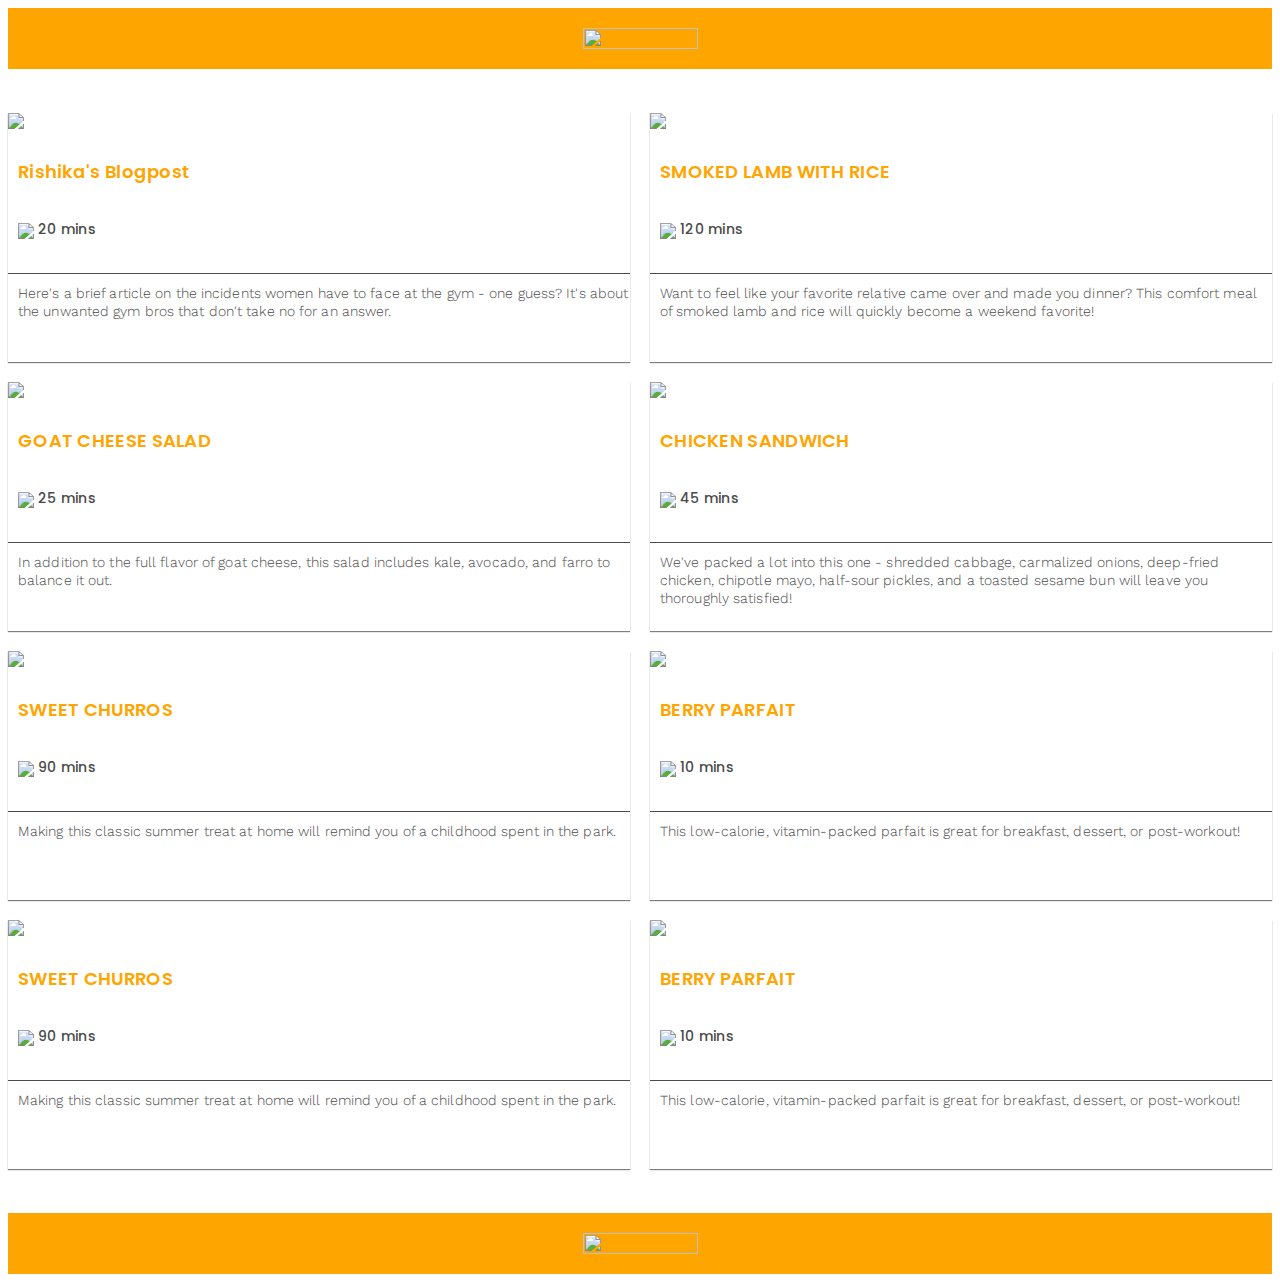
==== index.html @ 2e3297bc "Added blogpost description" ====
<!DOCTYPE html>
<html>

  <head>
    <meta charset="utf-8">
    <title>Savory</title>
    <link rel="stylesheet" type="text/css" href="reset.css" />
    <link rel="stylesheet" type="text/css" href="css/style.css" />
    <link href="https://fonts.googleapis.com/css?family=Poppins:400,600" rel="stylesheet">
    <link href="https://fonts.googleapis.com/css?family=Work+Sans" rel="stylesheet">
  </head>

  <body>

    <div class="container">

      <header>
        <img src="https://content.codecademy.com/courses/learn-css-grid/lesson-ii/savory.svg" class="logo">
      </header>

      <main>
        <div class="recipe a">
          <img src="https://content.codecademy.com/courses/learn-css-grid/lesson-ii/image-1.png" />
          <h2>Rishika's Blogpost</h2>
          <img src="https://content.codecademy.com/courses/learn-css-grid/lesson-ii/time.svg" class="time" />
          <p class="mins">20 mins</p>
          <p class="description">
            Here's a brief article on the incidents women have to face at the gym - one guess? It's about the unwanted gym bros that don't take no for an answer.</p>
        </div>
        <div class="recipe b">
          <img src="https://content.codecademy.com/courses/learn-css-grid/lesson-ii/image-2.png" />
          <h2>SMOKED LAMB WITH RICE</h2>
          <img src="https://content.codecademy.com/courses/learn-css-grid/lesson-ii/time.svg" class="time" />
          <p class="mins">120 mins</p>
          <p class="description">
            Want to feel like your favorite relative came over and made you dinner? This comfort meal of smoked lamb and rice will quickly become a weekend favorite!
          </p>
        </div>
        <div class="recipe c">
          <img src="https://content.codecademy.com/courses/learn-css-grid/lesson-ii/image-5.png" />
          <h2>GOAT CHEESE SALAD</h2>
          <img src="https://content.codecademy.com/courses/learn-css-grid/lesson-ii/time.svg" class="time" />
          <p class="mins">25 mins</p>
          <p class="description">
            In addition to the full flavor of goat cheese, this salad includes kale, avocado, and farro to balance it out.</p>
        </div>
        <div class="recipe d">
          <img src="https://content.codecademy.com/courses/learn-css-grid/lesson-ii/image-4.png" />
          <h2>CHICKEN SANDWICH</h2>
          <img src="https://content.codecademy.com/courses/learn-css-grid/lesson-ii/time.svg" class="time" />
          <p class="mins">45 mins</p>
          <p class="description">
            We've packed a lot into this one - shredded cabbage, carmalized onions, deep-fried chicken, chipotle mayo, half-sour pickles, and a toasted sesame bun will leave you thoroughly satisfied!</p>
        </div>
        <div class="recipe e">
          <img src="https://content.codecademy.com/courses/learn-css-grid/lesson-ii/image-3.png" />
          <h2>SWEET CHURROS</h2>
          <img src="https://content.codecademy.com/courses/learn-css-grid/lesson-ii/time.svg" class="time" />
          <p class="mins">90 mins</p>
          <p class="description">
            Making this classic summer treat at home will remind you of a childhood spent in the park.</p>
        </div>
        <div class="recipe f">
          <img src="https://content.codecademy.com/courses/learn-css-grid/lesson-ii/image-6.png" />
          <h2>BERRY PARFAIT</h2>
          <img src="https://content.codecademy.com/courses/learn-css-grid/lesson-ii/time.svg" class="time" />
          <p class="mins">10 mins</p>
          <p class="description">
            This low-calorie, vitamin-packed parfait is great for breakfast, dessert, or post-workout!</p>
        </div>
        <div class="recipe e">
          <img src="https://content.codecademy.com/courses/learn-css-grid/lesson-ii/image-3.png" />
          <h2>SWEET CHURROS</h2>
          <img src="https://content.codecademy.com/courses/learn-css-grid/lesson-ii/time.svg" class="time" />
          <p class="mins">90 mins</p>
          <p class="description">
            Making this classic summer treat at home will remind you of a childhood spent in the park.</p>
        </div>
        <div class="recipe f">
          <img src="https://content.codecademy.com/courses/learn-css-grid/lesson-ii/image-6.png" />
          <h2>BERRY PARFAIT</h2>
          <img src="https://content.codecademy.com/courses/learn-css-grid/lesson-ii/time.svg" class="time" />
          <p class="mins">10 mins</p>
          <p class="description">
            This low-calorie, vitamin-packed parfait is great for breakfast, dessert, or post-workout!</p>
        </div>
      </main>

      <footer>
        <img src="https://content.codecademy.com/courses/learn-css-grid/lesson-ii/savory.svg" class="logo">
      </footer>

    </div>
  </body>

</html>
---- css/style.css ----
header, footer {
  background-color: #ffa500;
  text-align: center;
  min-width: 500px;
}

main {
  display: grid;
  grid-template-columns: 1fr 1fr;
  grid-template-rows: repeat(3, 1fr);
  grid-gap: 20px;
  margin-top: 44px;
  grid-auto-rows: 1fr;
  justify-items: center;
  justify-content: center;
  align-items: stretch;
  align-content: center;
}

h2 {
  font-family: Poppins;
  font-size: 18px;
  font-weight: 600;
  letter-spacing: 0.3px;
  text-align: left;
  color: #ffa500;
  padding: 10px 0px 10px 10px;
}

img {
  width: 100%;
  height: auto;
}

.recipe {
  box-shadow: 0 1px 1px 0 rgba(0, 0, 0, 0.5);
  width: 100%;
}

.a {

}

.c {

}

.time {
  padding-left: 10px;
  padding-top: 10px;
  width: 20px;
  height: auto;
}

.mins {
  display: inline-block;
  font-family: Poppins;
  font-size: 14px;
  font-weight: 500;
  letter-spacing: 0.3px;
  text-align: left;
  color: #4a4a4a;
  position: relative;
  bottom: 5px;
}

.description {
  font-family: Work Sans;
  font-size: 14px;
  font-weight: 300;
  line-height: 1.29;
  letter-spacing: 0.1px;
  text-align: left;
  color: #4a4a4a;
  padding: 10px 0px 10px 10px;
  border-top: 1px solid #4a4a4a;
}

.logo {
  width: 115px;
  height: 21.1px;
  object-fit: contain;
  padding: 20px;
}

.container {
  min-width: 500px;
  margin: auto;
}

footer {
  margin-top: 44px;
}
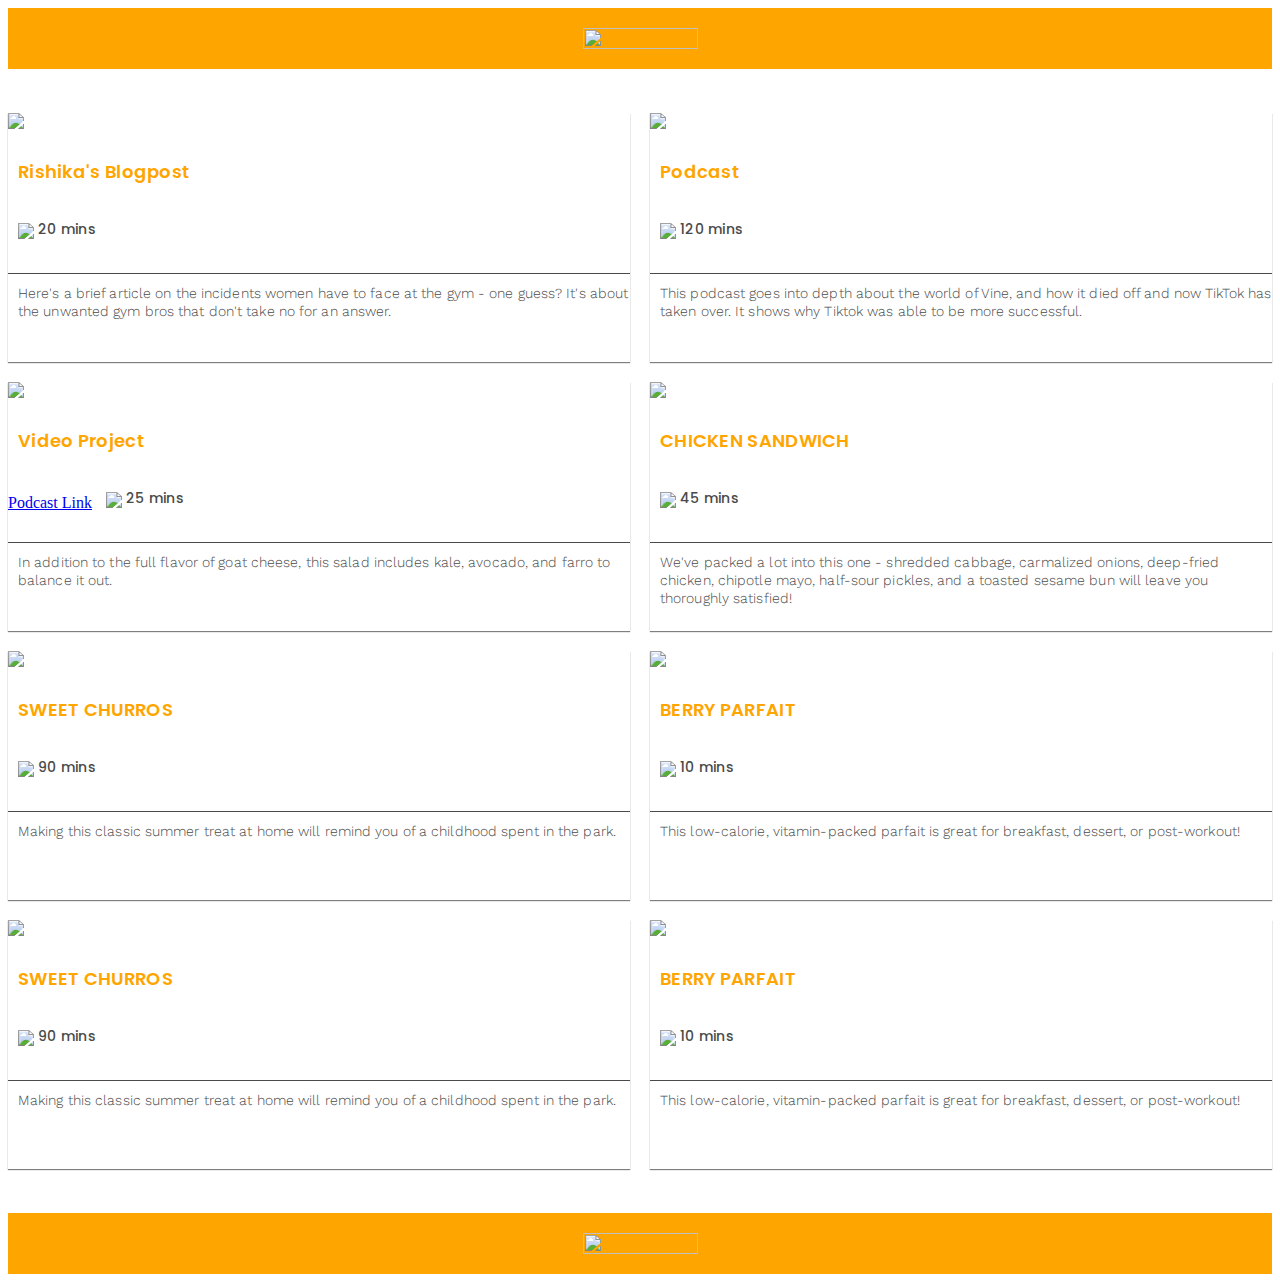
==== commit 8fd91264: "assignment titles" ====
--- a/index.html
+++ b/index.html
@@ -3,7 +3,7 @@
 
   <head>
     <meta charset="utf-8">
-    <title>Savory</title>
+    <title>Rishika Surineni</title>
     <link rel="stylesheet" type="text/css" href="reset.css" />
     <link rel="stylesheet" type="text/css" href="css/style.css" />
     <link href="https://fonts.googleapis.com/css?family=Poppins:400,600" rel="stylesheet">
@@ -29,16 +29,17 @@
         </div>
         <div class="recipe b">
           <img src="https://content.codecademy.com/courses/learn-css-grid/lesson-ii/image-2.png" />
-          <h2>SMOKED LAMB WITH RICE</h2>
+          <h2>Podcast</h2>
           <img src="https://content.codecademy.com/courses/learn-css-grid/lesson-ii/time.svg" class="time" />
           <p class="mins">120 mins</p>
           <p class="description">
-            Want to feel like your favorite relative came over and made you dinner? This comfort meal of smoked lamb and rice will quickly become a weekend favorite!
+            This podcast goes into depth about the world of Vine, and how it died off and now TikTok has taken over. It shows why Tiktok was able to be more successful.
           </p>
         </div>
         <div class="recipe c">
           <img src="https://content.codecademy.com/courses/learn-css-grid/lesson-ii/image-5.png" />
-          <h2>GOAT CHEESE SALAD</h2>
+          <h2>Video Project</h2>
+          <a href="https://www.website.com">Podcast Link</a>
           <img src="https://content.codecademy.com/courses/learn-css-grid/lesson-ii/time.svg" class="time" />
           <p class="mins">25 mins</p>
           <p class="description">
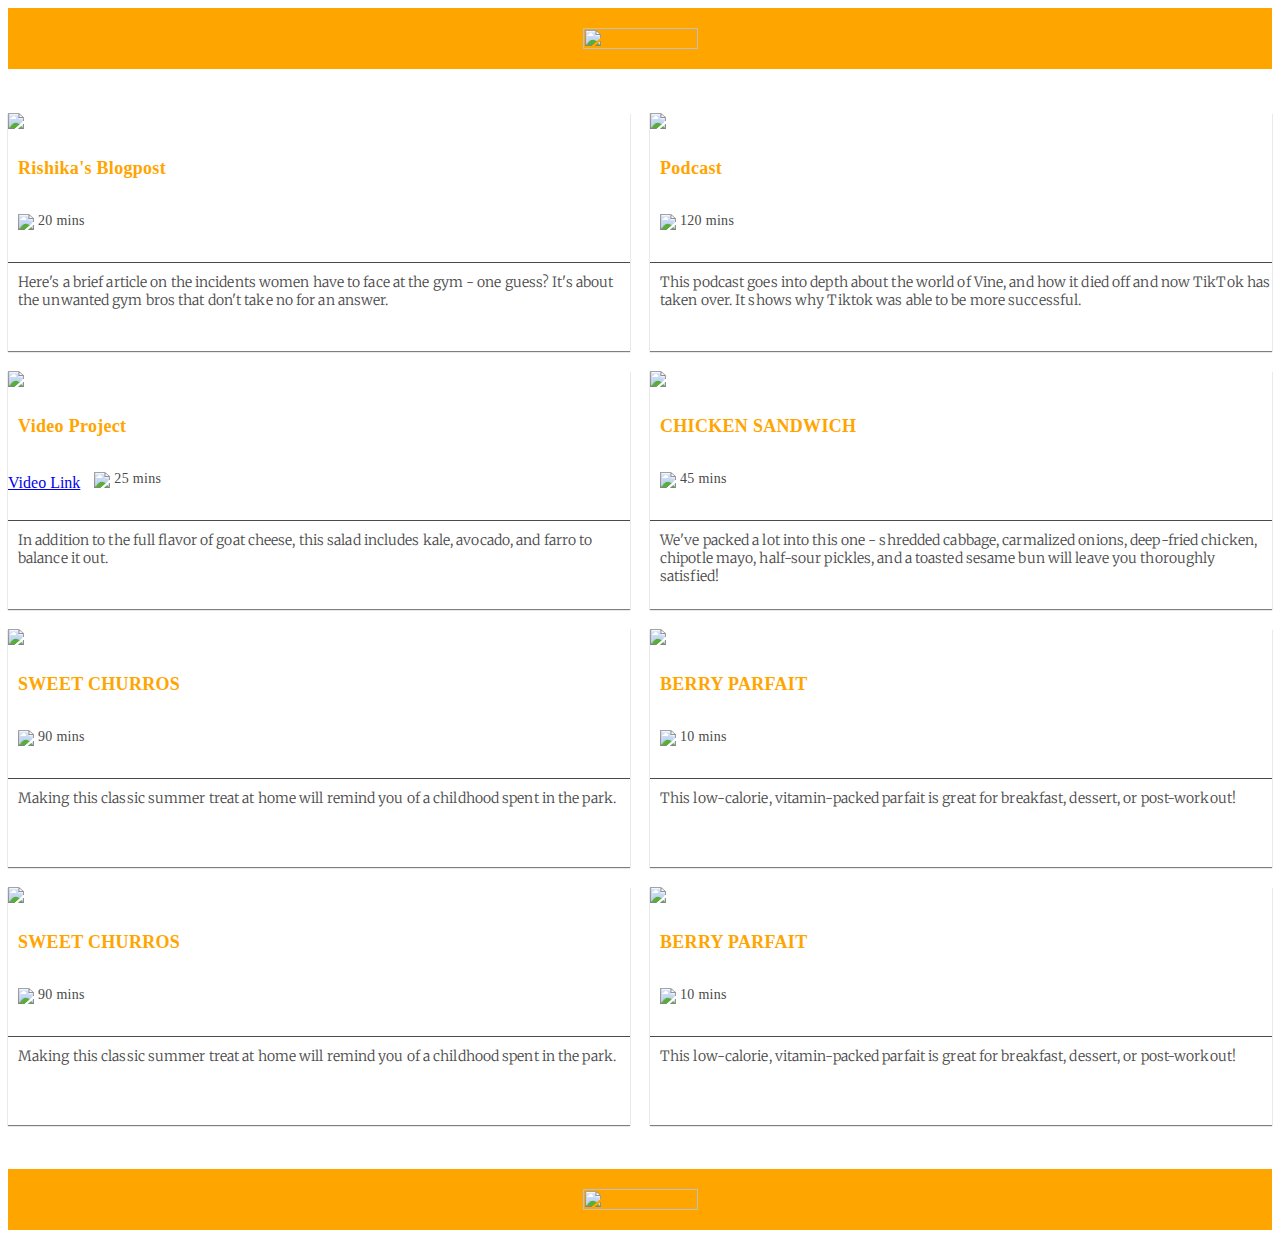
==== commit a2ac2fbe: "added pictures" ====
--- a/index.html
+++ b/index.html
@@ -6,8 +6,9 @@
     <title>Rishika Surineni</title>
     <link rel="stylesheet" type="text/css" href="reset.css" />
     <link rel="stylesheet" type="text/css" href="css/style.css" />
-    <link href="https://fonts.googleapis.com/css?family=Poppins:400,600" rel="stylesheet">
-    <link href="https://fonts.googleapis.com/css?family=Work+Sans" rel="stylesheet">
+    <link rel="preconnect" href="https://fonts.gstatic.com">
+    <link href="https://fonts.googleapis.com/css2?family=Merriweather&display=swap" rel="stylesheet">
+    <link href="https://fonts.googleapis.com/css2?family=Lora&family=Merriweather&display=swap" rel="stylesheet">
   </head>
 
   <body>
@@ -20,7 +21,7 @@
 
       <main>
         <div class="recipe a">
-          <img src="https://content.codecademy.com/courses/learn-css-grid/lesson-ii/image-1.png" />
+          <img src="images/IMG_2753.PNG" />
           <h2>Rishika's Blogpost</h2>
           <img src="https://content.codecademy.com/courses/learn-css-grid/lesson-ii/time.svg" class="time" />
           <p class="mins">20 mins</p>
@@ -28,7 +29,7 @@
             Here's a brief article on the incidents women have to face at the gym - one guess? It's about the unwanted gym bros that don't take no for an answer.</p>
         </div>
         <div class="recipe b">
-          <img src="https://content.codecademy.com/courses/learn-css-grid/lesson-ii/image-2.png" />
+          <img src="images/IMG_2754.jpg" />
           <h2>Podcast</h2>
           <img src="https://content.codecademy.com/courses/learn-css-grid/lesson-ii/time.svg" class="time" />
           <p class="mins">120 mins</p>
@@ -37,9 +38,9 @@
           </p>
         </div>
         <div class="recipe c">
-          <img src="https://content.codecademy.com/courses/learn-css-grid/lesson-ii/image-5.png" />
+          <img src="images/IMG_2738.jpg" />
           <h2>Video Project</h2>
-          <a href="https://www.website.com">Podcast Link</a>
+          <a href="https://www.website.com">Video Link</a>
           <img src="https://content.codecademy.com/courses/learn-css-grid/lesson-ii/time.svg" class="time" />
           <p class="mins">25 mins</p>
           <p class="description">
--- a/css/style.css
+++ b/css/style.css
@@ -65,7 +65,7 @@
 }
 
 .description {
-  font-family: Work Sans;
+  font-family: 'Merriweather', serif;
   font-size: 14px;
   font-weight: 300;
   line-height: 1.29;
@@ -91,5 +91,3 @@
 footer {
   margin-top: 44px;
 }
-
-
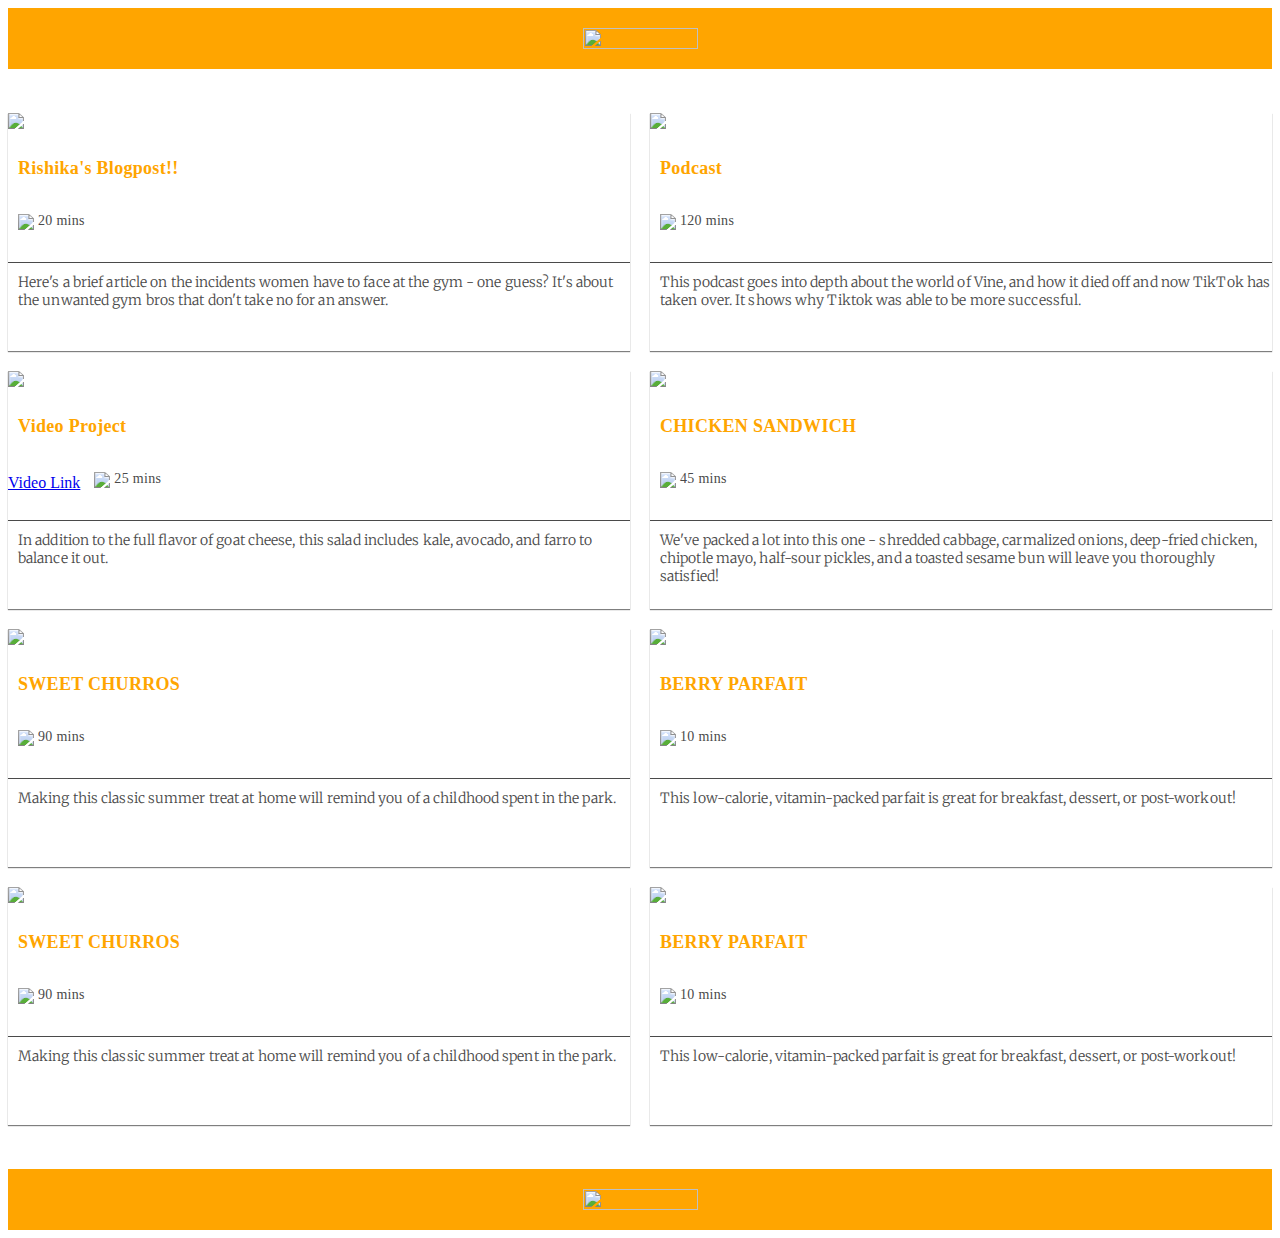
==== commit 81d319ca: "new commit public repo" ====
--- a/index.html
+++ b/index.html
@@ -22,7 +22,7 @@
       <main>
         <div class="recipe a">
           <img src="images/IMG_2753.PNG" />
-          <h2>Rishika's Blogpost</h2>
+          <h2>Rishika's Blogpost!!</h2>
           <img src="https://content.codecademy.com/courses/learn-css-grid/lesson-ii/time.svg" class="time" />
           <p class="mins">20 mins</p>
           <p class="description">
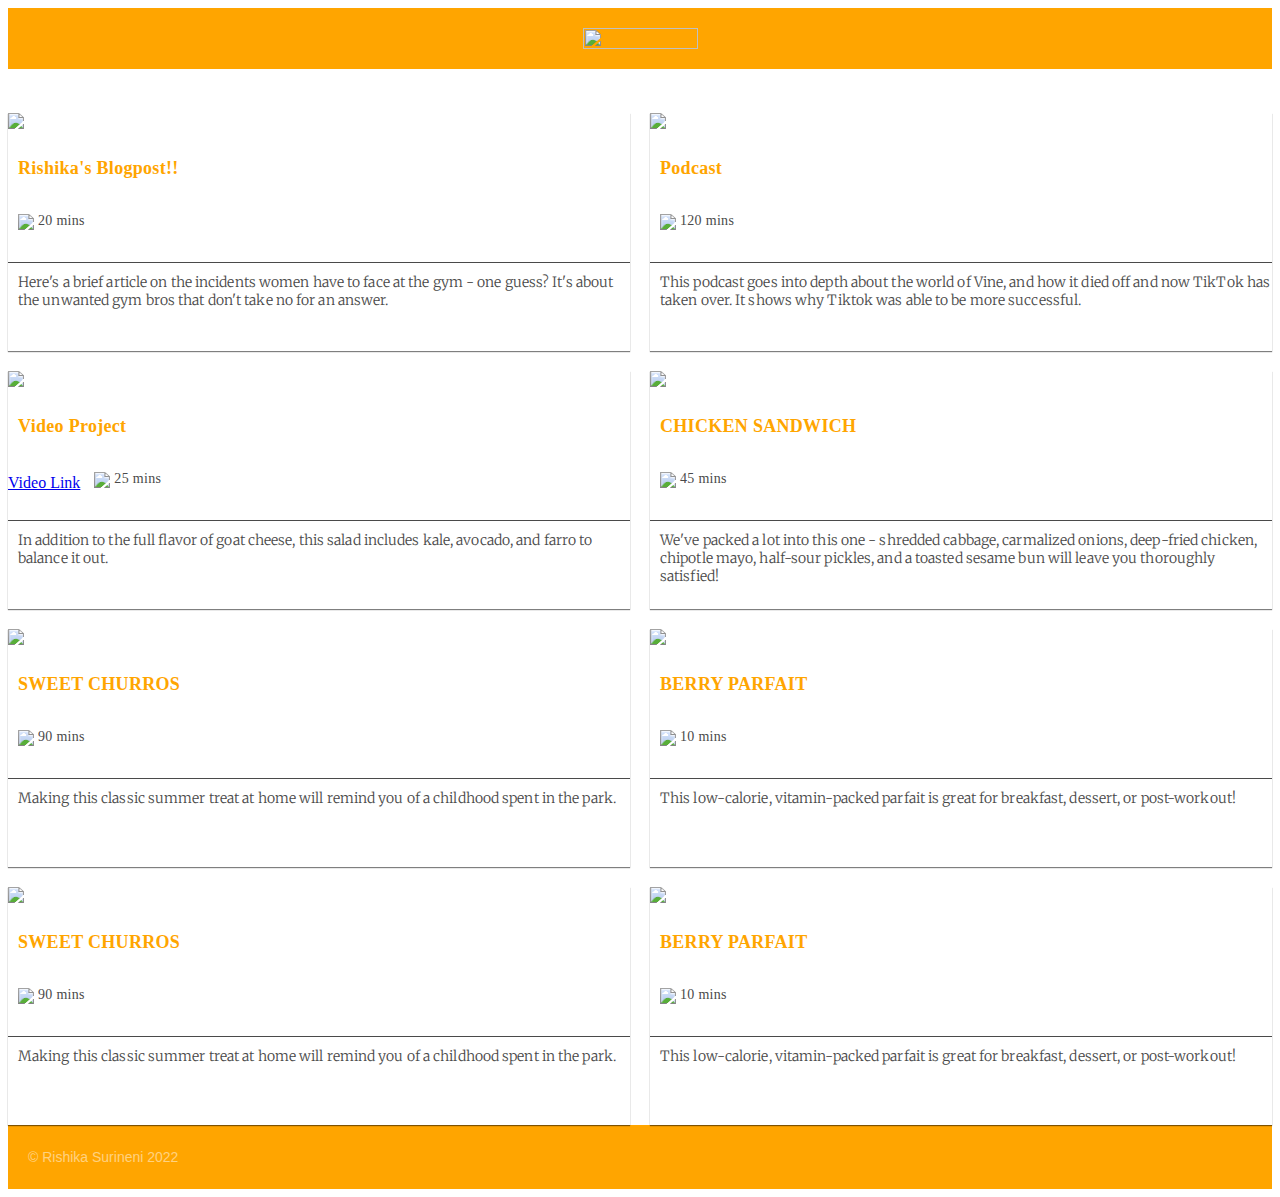
==== commit 47e42602: "footer added" ====
--- a/index.html
+++ b/index.html
@@ -89,7 +89,10 @@
       </main>
 
       <footer>
-        <img src="https://content.codecademy.com/courses/learn-css-grid/lesson-ii/savory.svg" class="logo">
+        <div>
+          <p class="copyright">© Rishika Surineni 2022</p>
+        </div>
+
       </footer>
 
     </div>
--- a/css/style.css
+++ b/css/style.css
@@ -88,6 +88,12 @@
   margin: auto;
 }
 
-footer {
-  margin-top: 44px;
+footer div {
+  height: 100%;
+  font-family: 'Raleway', sans-serif;
+  font-size: 14px;
+  display: flex;
+  align-content: center;
+  padding: 10px 20px;
+  color: rgba(255, 255, 255, 0.5);
 }
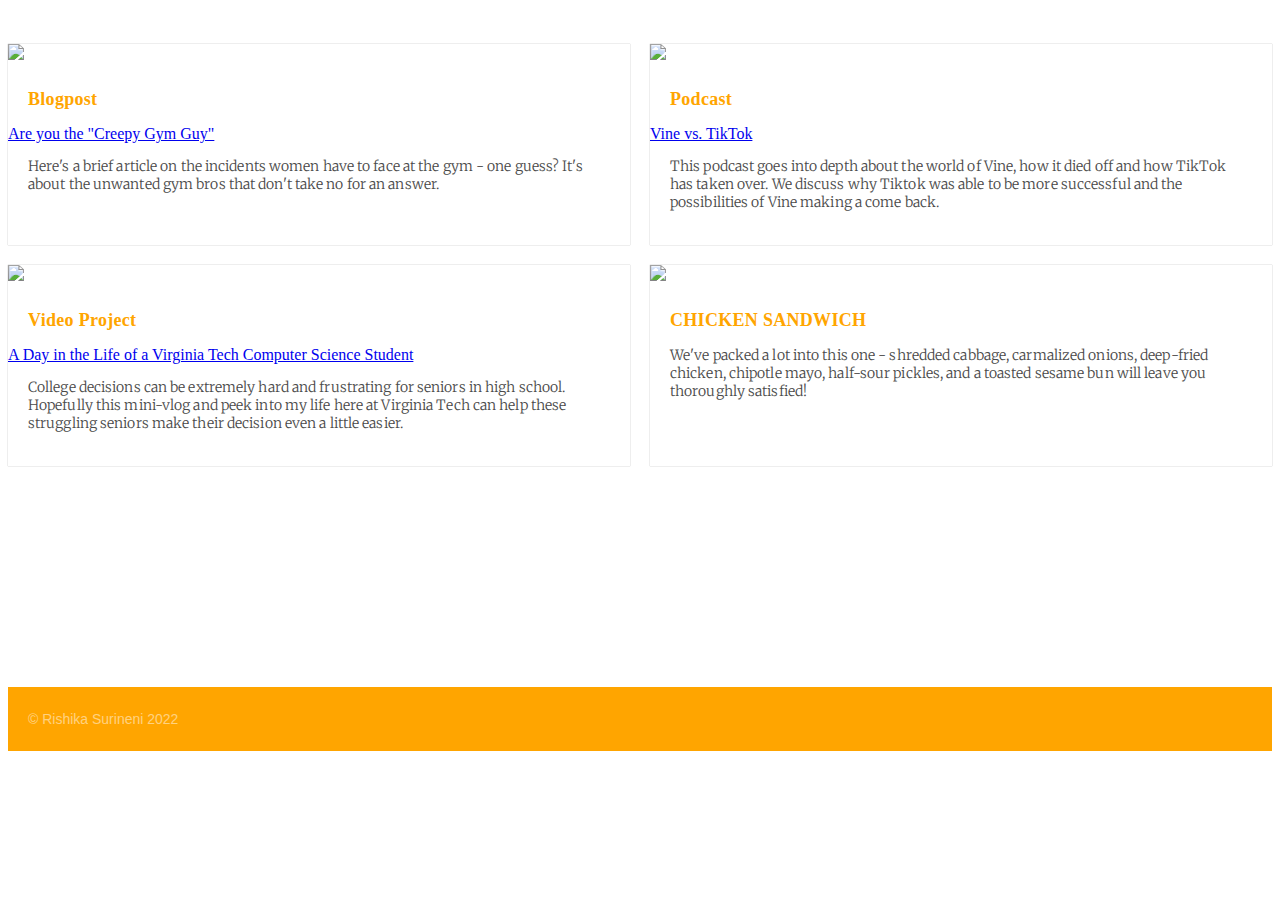
==== commit c2d148cc: "added all pictures and links and deleted extras" ====
--- a/index.html
+++ b/index.html
@@ -4,7 +4,6 @@
   <head>
     <meta charset="utf-8">
     <title>Rishika Surineni</title>
-    <link rel="stylesheet" type="text/css" href="reset.css" />
     <link rel="stylesheet" type="text/css" href="css/style.css" />
     <link rel="preconnect" href="https://fonts.gstatic.com">
     <link href="https://fonts.googleapis.com/css2?family=Merriweather&display=swap" rel="stylesheet">
@@ -14,77 +13,34 @@
   <body>
 
     <div class="container">
-
-      <header>
-        <img src="https://content.codecademy.com/courses/learn-css-grid/lesson-ii/savory.svg" class="logo">
-      </header>
-
       <main>
-        <div class="recipe a">
+        <div class="project">
           <img src="images/IMG_2753.PNG" />
-          <h2>Rishika's Blogpost!!</h2>
-          <img src="https://content.codecademy.com/courses/learn-css-grid/lesson-ii/time.svg" class="time" />
-          <p class="mins">20 mins</p>
+          <h2>Blogpost</h2>
+          <a href="https://medium.com/@rishikas_65250/are-you-the-creepy-gym-guy-e924e4cf8f99">Are you the "Creepy Gym Guy"</a>
           <p class="description">
             Here's a brief article on the incidents women have to face at the gym - one guess? It's about the unwanted gym bros that don't take no for an answer.</p>
         </div>
-        <div class="recipe b">
+        <div class="project">
           <img src="images/IMG_2754.jpg" />
           <h2>Podcast</h2>
-          <img src="https://content.codecademy.com/courses/learn-css-grid/lesson-ii/time.svg" class="time" />
-          <p class="mins">120 mins</p>
+          <a href="https://soundcloud.com/wowsopurple/vine-vs-tiktok/s-NjONuxwkj6j?si=7421aefc36a54c4cb578d4e2d6bb67a5&utm_source=clipboard&utm_medium=text&utm_campaign=social_sharing">Vine vs. TikTok</a>
           <p class="description">
-            This podcast goes into depth about the world of Vine, and how it died off and now TikTok has taken over. It shows why Tiktok was able to be more successful.
+            This podcast goes into depth about the world of Vine, how it died off and how TikTok has taken over. We discuss why Tiktok was able to be more successful and the possibilities of Vine making a come back.
           </p>
         </div>
-        <div class="recipe c">
-          <img src="images/IMG_2738.jpg" />
+        <div class="project">
+          <img src="images/video_pic.PNG" />
           <h2>Video Project</h2>
-          <a href="https://www.website.com">Video Link</a>
-          <img src="https://content.codecademy.com/courses/learn-css-grid/lesson-ii/time.svg" class="time" />
-          <p class="mins">25 mins</p>
+          <a href="https://www.youtube.com/watch?v=NdYpcEQ1ExI">A Day in the Life of a Virginia Tech Computer Science Student</a>
           <p class="description">
-            In addition to the full flavor of goat cheese, this salad includes kale, avocado, and farro to balance it out.</p>
+            College decisions can be extremely hard and frustrating for seniors in high school. Hopefully this mini-vlog and peek into my life here at Virginia Tech can help these struggling seniors make their decision even a little easier. </p>
         </div>
-        <div class="recipe d">
+        <div class="project">
           <img src="https://content.codecademy.com/courses/learn-css-grid/lesson-ii/image-4.png" />
           <h2>CHICKEN SANDWICH</h2>
-          <img src="https://content.codecademy.com/courses/learn-css-grid/lesson-ii/time.svg" class="time" />
-          <p class="mins">45 mins</p>
           <p class="description">
             We've packed a lot into this one - shredded cabbage, carmalized onions, deep-fried chicken, chipotle mayo, half-sour pickles, and a toasted sesame bun will leave you thoroughly satisfied!</p>
-        </div>
-        <div class="recipe e">
-          <img src="https://content.codecademy.com/courses/learn-css-grid/lesson-ii/image-3.png" />
-          <h2>SWEET CHURROS</h2>
-          <img src="https://content.codecademy.com/courses/learn-css-grid/lesson-ii/time.svg" class="time" />
-          <p class="mins">90 mins</p>
-          <p class="description">
-            Making this classic summer treat at home will remind you of a childhood spent in the park.</p>
-        </div>
-        <div class="recipe f">
-          <img src="https://content.codecademy.com/courses/learn-css-grid/lesson-ii/image-6.png" />
-          <h2>BERRY PARFAIT</h2>
-          <img src="https://content.codecademy.com/courses/learn-css-grid/lesson-ii/time.svg" class="time" />
-          <p class="mins">10 mins</p>
-          <p class="description">
-            This low-calorie, vitamin-packed parfait is great for breakfast, dessert, or post-workout!</p>
-        </div>
-        <div class="recipe e">
-          <img src="https://content.codecademy.com/courses/learn-css-grid/lesson-ii/image-3.png" />
-          <h2>SWEET CHURROS</h2>
-          <img src="https://content.codecademy.com/courses/learn-css-grid/lesson-ii/time.svg" class="time" />
-          <p class="mins">90 mins</p>
-          <p class="description">
-            Making this classic summer treat at home will remind you of a childhood spent in the park.</p>
-        </div>
-        <div class="recipe f">
-          <img src="https://content.codecademy.com/courses/learn-css-grid/lesson-ii/image-6.png" />
-          <h2>BERRY PARFAIT</h2>
-          <img src="https://content.codecademy.com/courses/learn-css-grid/lesson-ii/time.svg" class="time" />
-          <p class="mins">10 mins</p>
-          <p class="description">
-            This low-calorie, vitamin-packed parfait is great for breakfast, dessert, or post-workout!</p>
         </div>
       </main>
 
--- a/css/style.css
+++ b/css/style.css
@@ -24,7 +24,7 @@
   letter-spacing: 0.3px;
   text-align: left;
   color: #ffa500;
-  padding: 10px 0px 10px 10px;
+  padding: 10px 20px 0 20px;
 }
 
 img {
@@ -32,38 +32,10 @@
   height: auto;
 }
 
-.recipe {
-  box-shadow: 0 1px 1px 0 rgba(0, 0, 0, 0.5);
+.project {
+  box-shadow: 0 0px 1px 0 rgb(0 0 0 / 40%);
   width: 100%;
 }
-
-.a {
-
-}
-
-.c {
-
-}
-
-.time {
-  padding-left: 10px;
-  padding-top: 10px;
-  width: 20px;
-  height: auto;
-}
-
-.mins {
-  display: inline-block;
-  font-family: Poppins;
-  font-size: 14px;
-  font-weight: 500;
-  letter-spacing: 0.3px;
-  text-align: left;
-  color: #4a4a4a;
-  position: relative;
-  bottom: 5px;
-}
-
 .description {
   font-family: 'Merriweather', serif;
   font-size: 14px;
@@ -72,15 +44,7 @@
   letter-spacing: 0.1px;
   text-align: left;
   color: #4a4a4a;
-  padding: 10px 0px 10px 10px;
-  border-top: 1px solid #4a4a4a;
-}
-
-.logo {
-  width: 115px;
-  height: 21.1px;
-  object-fit: contain;
-  padding: 20px;
+  padding: 0 20px 20px 20px;
 }
 
 .container {
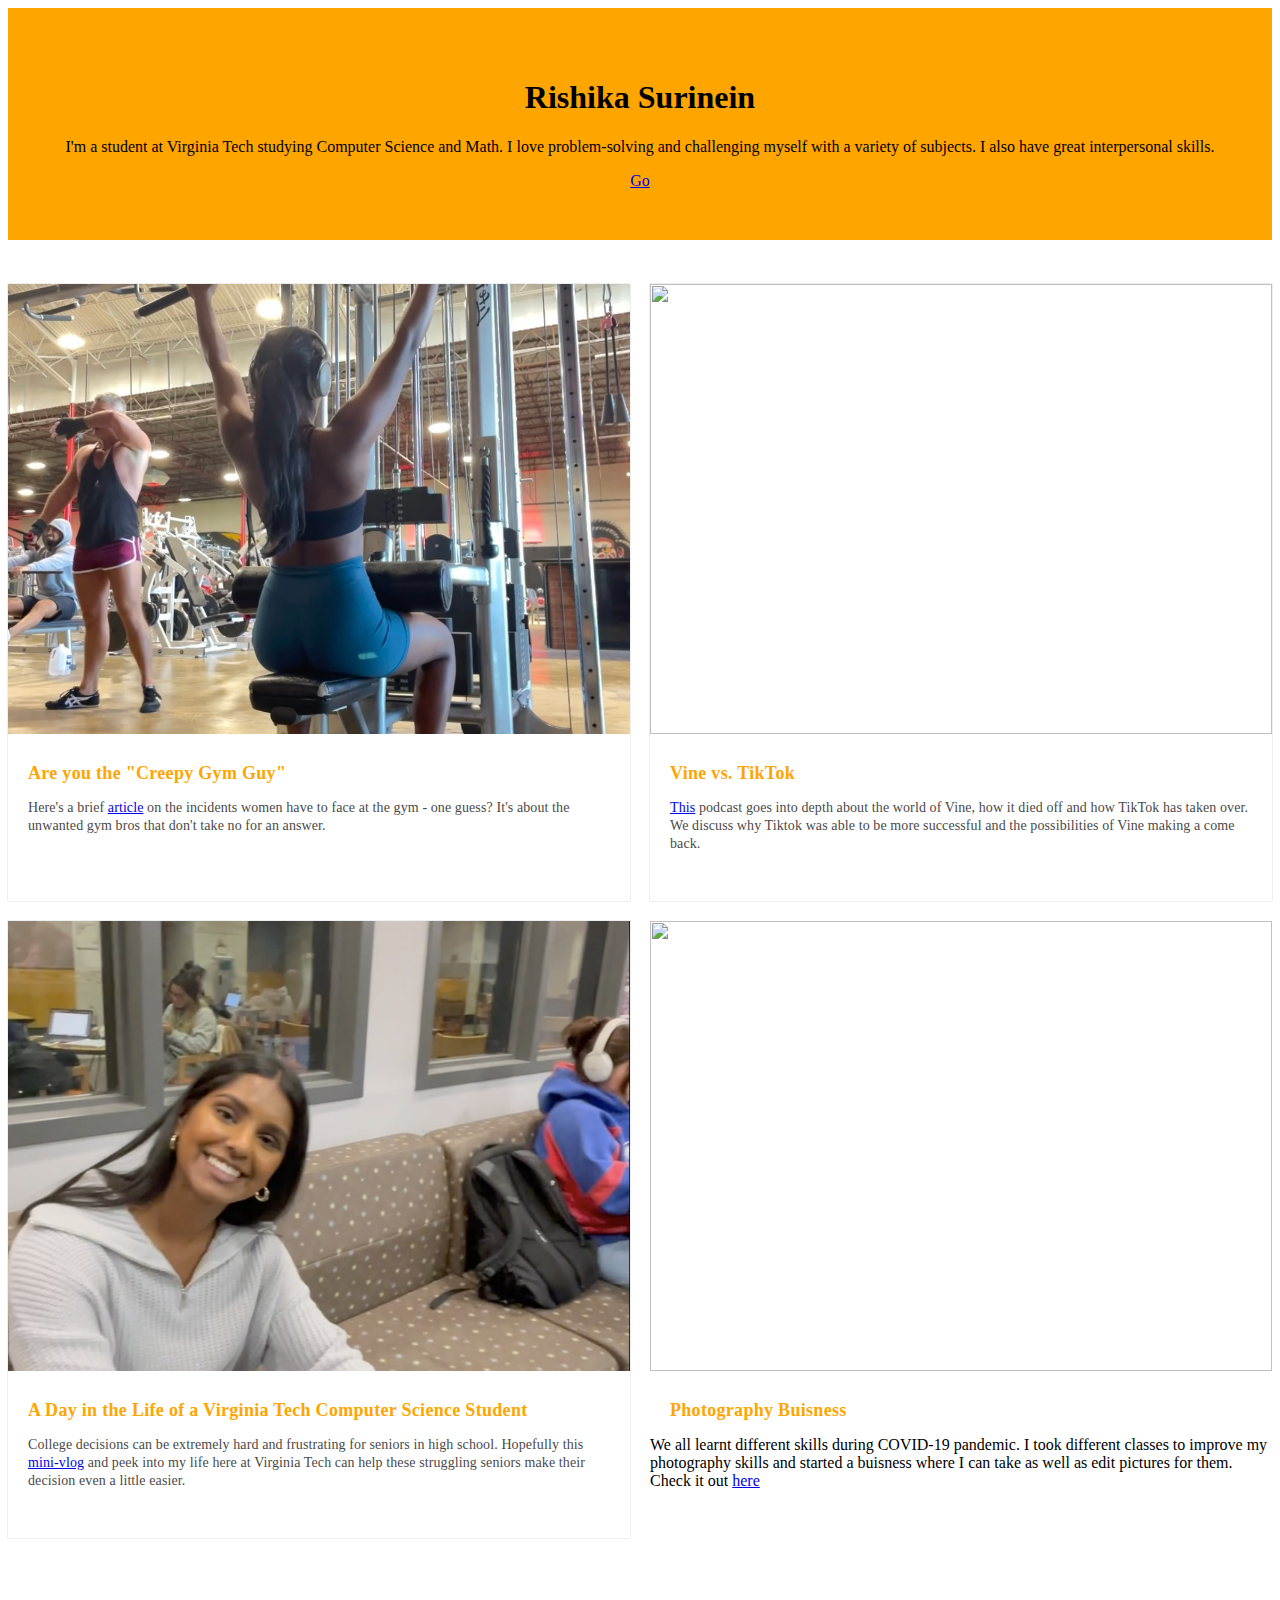
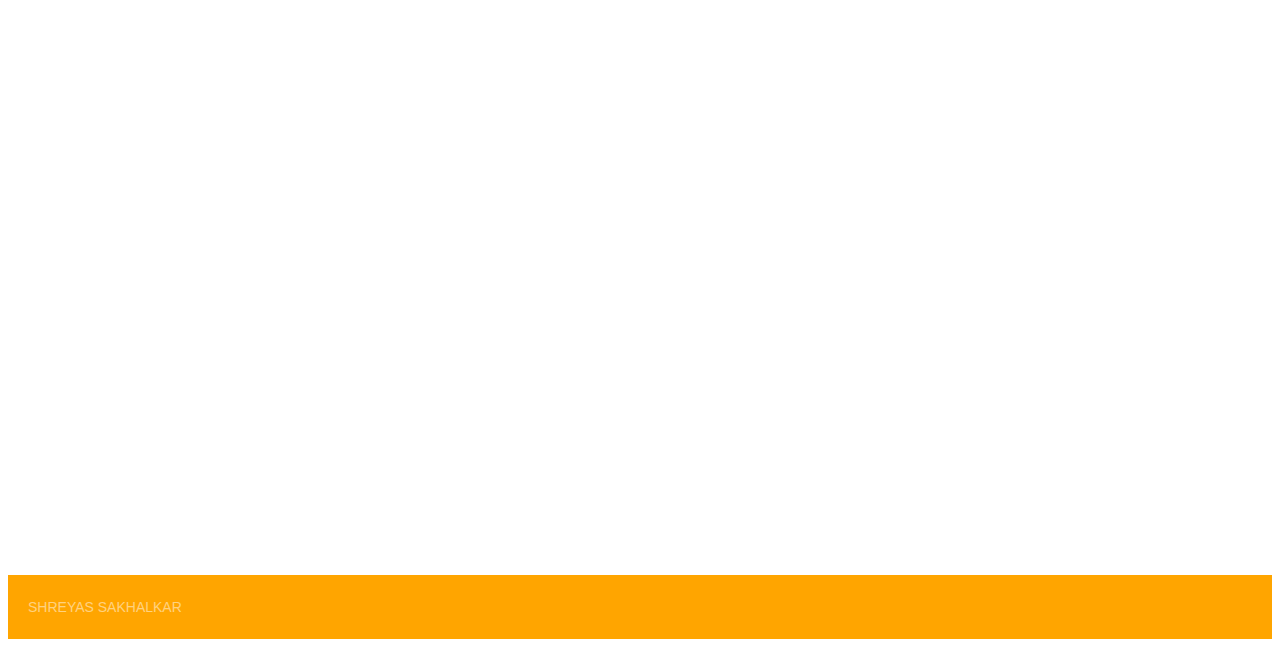
==== commit 242f7f2b: "updated website with grid fixed" ====
--- a/index.html
+++ b/index.html
@@ -3,52 +3,67 @@
 
   <head>
     <meta charset="utf-8">
-    <title>Rishika Surineni</title>
+      <meta name="viewport" content="width=device-width, initial-scale=1.0, maximum-scale=1.0, user-scalable=no">
+    <link rel="stylesheet" type="text/css" href="reset.css" />
     <link rel="stylesheet" type="text/css" href="css/style.css" />
-    <link rel="preconnect" href="https://fonts.gstatic.com">
-    <link href="https://fonts.googleapis.com/css2?family=Merriweather&display=swap" rel="stylesheet">
-    <link href="https://fonts.googleapis.com/css2?family=Lora&family=Merriweather&display=swap" rel="stylesheet">
+    <link rel="preconnect" href="https://fonts.googleapis.com">
+    <link rel="preconnect" href="https://fonts.gstatic.com" crossorigin>
+    <link href="https://fonts.googleapis.com/css2?family=Playfair+Display:ital@1&display=swap" rel="stylesheet">
   </head>
 
   <body>
 
     <div class="container">
-      <main>
+
+      <header>
+        <div class="wrapper">
+    <h1>Rishika Surinein</h1>
+      <p class="bio">I'm a student at Virginia Tech studying Computer Science and Math. I love problem-solving and challenging myself with a variety of subjects. I also have great interpersonal skills.
+      </p>
+    <div class="buttonBox">
+      <a class="myButton" href="#projects">Go</a>
+    </div>
+  </div>
+      </header>
+
+      <main id="projects">
         <div class="project">
-          <img src="images/IMG_2753.PNG" />
-          <h2>Blogpost</h2>
-          <a href="https://medium.com/@rishikas_65250/are-you-the-creepy-gym-guy-e924e4cf8f99">Are you the "Creepy Gym Guy"</a>
-          <p class="description">
-            Here's a brief article on the incidents women have to face at the gym - one guess? It's about the unwanted gym bros that don't take no for an answer.</p>
-        </div>
+  <img src="images/IMG_2753.jpg"/>
+  <h2>Are you the "Creepy Gym Guy"</h2>
+  <p class="description">Here's a brief <a href="https://medium.com/@rishikas_65250/are-you-the-creepy-gym-guy-e924e4cf8f99">article</a> on the incidents women have to face at the gym - one guess? It's about the unwanted gym bros that don't take no for an answer.</p>
+</div>
         <div class="project">
           <img src="images/IMG_2754.jpg" />
-          <h2>Podcast</h2>
-          <a href="https://soundcloud.com/wowsopurple/vine-vs-tiktok/s-NjONuxwkj6j?si=7421aefc36a54c4cb578d4e2d6bb67a5&utm_source=clipboard&utm_medium=text&utm_campaign=social_sharing">Vine vs. TikTok</a>
+          <h2>Vine vs. TikTok</h2>
+
           <p class="description">
-            This podcast goes into depth about the world of Vine, how it died off and how TikTok has taken over. We discuss why Tiktok was able to be more successful and the possibilities of Vine making a come back.
+          <a href="https://soundcloud.com/wowsopurple/vine-vs-tiktok/s-NjONuxwkj6j?si=7421aefc36a54c4cb578d4e2d6bb67a5&utm_source=clipboard&utm_medium=text&utm_campaign=social_sharing">This</a> podcast goes into depth about the world of Vine, how it died off and how TikTok has taken over. We discuss why Tiktok was able to be more successful and the possibilities of Vine making a come back.
+
           </p>
         </div>
         <div class="project">
-          <img src="images/video_pic.PNG" />
-          <h2>Video Project</h2>
-          <a href="https://www.youtube.com/watch?v=NdYpcEQ1ExI">A Day in the Life of a Virginia Tech Computer Science Student</a>
+
+          <img src="images/video_pic.jpg" />
+          <h2>A Day in the Life of a Virginia Tech Computer Science Student</h2>
+
           <p class="description">
-            College decisions can be extremely hard and frustrating for seniors in high school. Hopefully this mini-vlog and peek into my life here at Virginia Tech can help these struggling seniors make their decision even a little easier. </p>
+            College decisions can be extremely hard and frustrating for seniors in high school. Hopefully this <a href="https://www.youtube.com/watch?v=NdYpcEQ1ExI">mini-vlog</a> and peek into my life here at Virginia Tech can help these struggling seniors make their decision even a little easier. 
         </div>
-        <div class="project">
-          <img src="https://content.codecademy.com/courses/learn-css-grid/lesson-ii/image-4.png" />
-          <h2>CHICKEN SANDWICH</h2>
+        <div class="recipe d">
+          <img src="https://www.designmantic.com/blog/wp-content/uploads/2020/02/Photography-LogoColors.jpg" />
+          <h2>Photography Buisness</h2>
+          We all learnt different skills during COVID-19 pandemic. I took different classes to improve my photography skills and started a
+          buisness where I can take as well as edit pictures for them. Check it out <a href="https://sites.google.com/view/shreyassakhalkar/home">here</a>
           <p class="description">
-            We've packed a lot into this one - shredded cabbage, carmalized onions, deep-fried chicken, chipotle mayo, half-sour pickles, and a toasted sesame bun will leave you thoroughly satisfied!</p>
+            </p>
         </div>
+
       </main>
 
       <footer>
         <div>
-          <p class="copyright">© Rishika Surineni 2022</p>
-        </div>
-
+      <p class="copyright">SHREYAS SAKHALKAR</p>
+      </div>
       </footer>
 
     </div>
--- a/css/style.css
+++ b/css/style.css
@@ -17,6 +17,13 @@
   align-content: center;
 }
 
+.wrapper {
+  max-width: 1150px;
+  margin: auto;
+  padding: 50px;
+  display: block;
+}
+
 h2 {
   font-family: Poppins;
   font-size: 18px;
@@ -29,7 +36,17 @@
 
 img {
   width: 100%;
-  height: auto;
+  height: 50vh;
+  object-fit: cover;
+  @media all and (max-width:700px) {
+  main {
+    grid-template-columns: 1fr;
+  }
+  img {
+    height: 40vh;
+  }
+}
+
 }
 
 .project {
@@ -61,3 +78,8 @@
   padding: 10px 20px;
   color: rgba(255, 255, 255, 0.5);
 }
+@media all and (max-width:700px) {
+  main {
+    grid-template-columns: 1fr;
+  }
+}
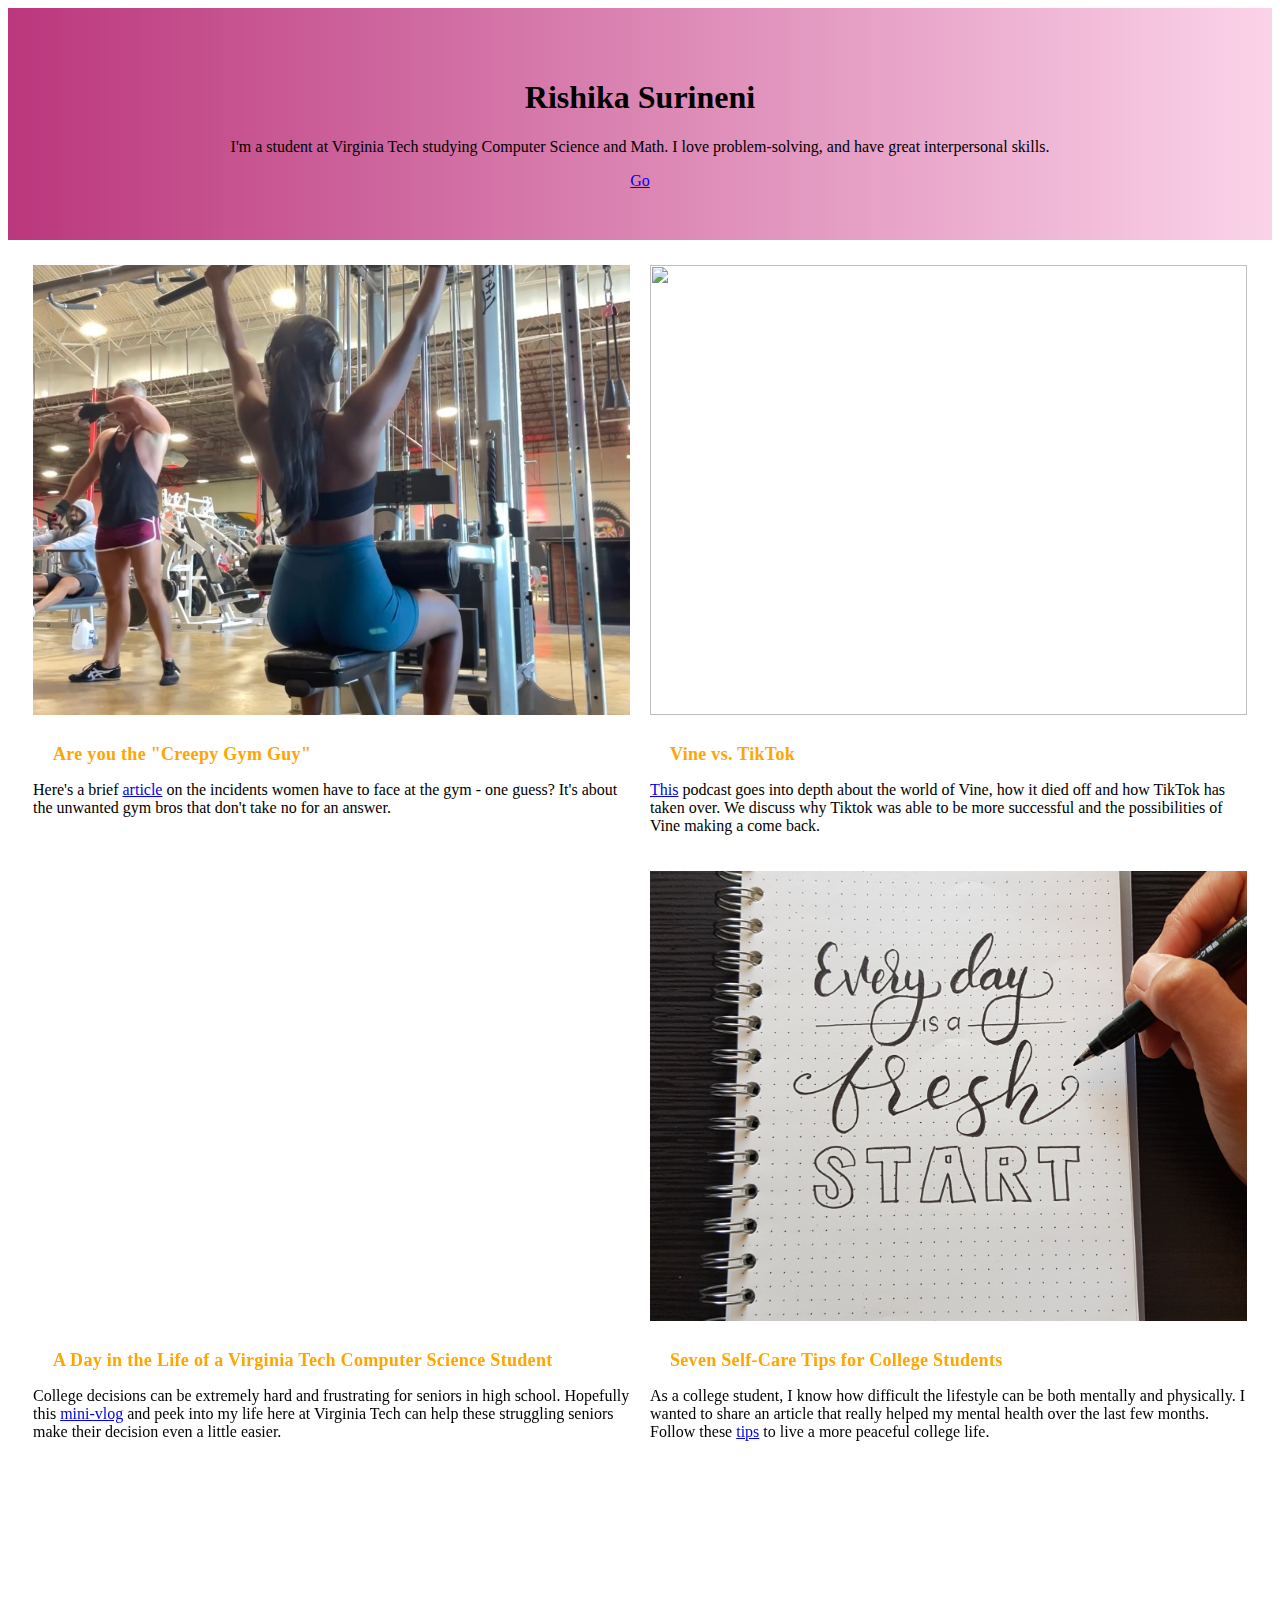
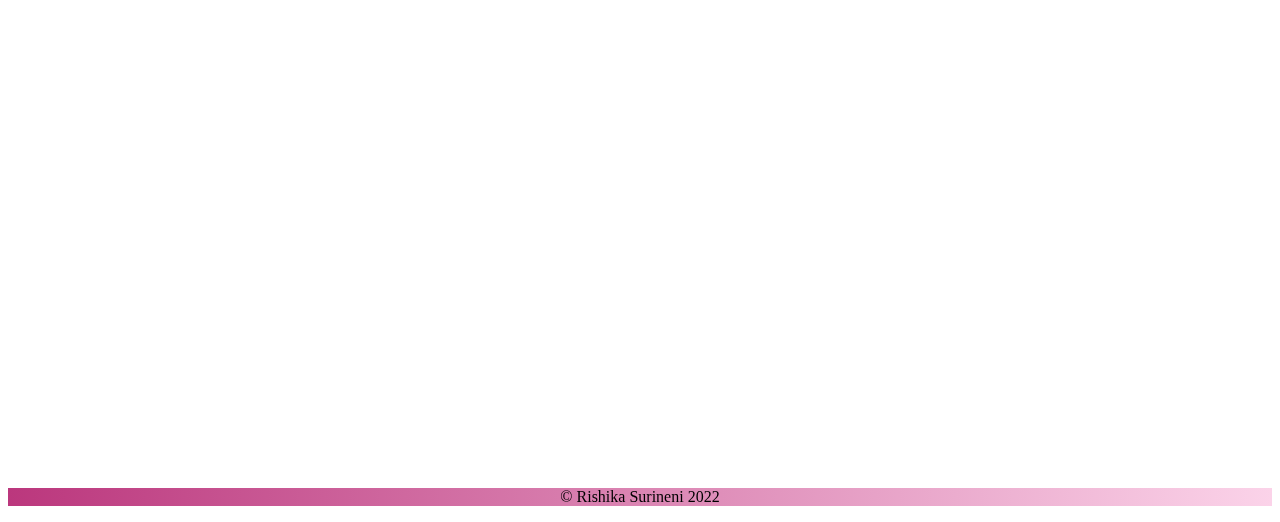
==== commit 69e0b04e: "final website" ====
--- a/index.html
+++ b/index.html
@@ -17,8 +17,8 @@
 
       <header>
         <div class="wrapper">
-    <h1>Rishika Surinein</h1>
-      <p class="bio">I'm a student at Virginia Tech studying Computer Science and Math. I love problem-solving and challenging myself with a variety of subjects. I also have great interpersonal skills.
+    <h1>Rishika Surineni</h1>
+      <p class="bio">I'm a student at Virginia Tech studying Computer Science and Math. I love problem-solving, and have great interpersonal skills.
       </p>
     <div class="buttonBox">
       <a class="myButton" href="#projects">Go</a>
@@ -43,30 +43,27 @@
         </div>
         <div class="project">
 
-          <img src="images/video_pic.jpg" />
+          <iframe width="560" style="height:50vh" src="https://www.youtube.com/embed/NdYpcEQ1ExI" title="YouTube video player" frameborder="0" allow="accelerometer; autoplay; clipboard-write; encrypted-media; gyroscope; picture-in-picture" allowfullscreen></iframe>
           <h2>A Day in the Life of a Virginia Tech Computer Science Student</h2>
 
           <p class="description">
-            College decisions can be extremely hard and frustrating for seniors in high school. Hopefully this <a href="https://www.youtube.com/watch?v=NdYpcEQ1ExI">mini-vlog</a> and peek into my life here at Virginia Tech can help these struggling seniors make their decision even a little easier. 
+            College decisions can be extremely hard and frustrating for seniors in high school. Hopefully this <a href="https://www.youtube.com/watch?v=NdYpcEQ1ExI">mini-vlog</a> and peek into my life here at Virginia Tech can help these struggling seniors make their decision even a little easier.
         </div>
-        <div class="recipe d">
-          <img src="https://www.designmantic.com/blog/wp-content/uploads/2020/02/Photography-LogoColors.jpg" />
-          <h2>Photography Buisness</h2>
-          We all learnt different skills during COVID-19 pandemic. I took different classes to improve my photography skills and started a
-          buisness where I can take as well as edit pictures for them. Check it out <a href="https://sites.google.com/view/shreyassakhalkar/home">here</a>
+
+        <div class="project">
+          <img src="images/self_care.jpg"/>
+          <h2>Seven Self-Care Tips for College Students</h2>
           <p class="description">
+            As a college student, I know how difficult the lifestyle can be both mentally and physically. I wanted to share an article that really helped my mental health over the last few months. Follow these <a href="https://www.mentalhealthfirstaid.org/2022/08/seven-self-care-tips-for-college-students//home">tips</a> to live a more peaceful college life.
             </p>
         </div>
-
       </main>
 
       <footer>
         <div>
-      <p class="copyright">SHREYAS SAKHALKAR</p>
+      <p class="copyright">© Rishika Surineni 2022</p>
       </div>
       </footer>
-
     </div>
   </body>
-
 </html>
--- a/css/style.css
+++ b/css/style.css
@@ -1,15 +1,19 @@
 header, footer {
-  background-color: #ffa500;
+  background: #FBD3E9;
+  background: #FBD3E9;
+  background: -webkit-linear-gradient(to right, #BB377D, #FBD3E9);
+  background: linear-gradient(to right, #BB377D, #FBD3E9);
+
+
   text-align: center;
   min-width: 500px;
 }
-
 main {
   display: grid;
   grid-template-columns: 1fr 1fr;
   grid-template-rows: repeat(3, 1fr);
   grid-gap: 20px;
-  margin-top: 44px;
+  margin: 25px 25px;
   grid-auto-rows: 1fr;
   justify-items: center;
   justify-content: center;
@@ -41,16 +45,11 @@
   @media all and (max-width:700px) {
   main {
     grid-template-columns: 1fr;
+    }
   }
-  img {
-    height: 40vh;
-  }
-}
-
-}
 
 .project {
-  box-shadow: 0 0px 1px 0 rgb(0 0 0 / 40%);
+  box-shadow: 0 0px 1px 0 rgb(12 125 145 / 40%);
   width: 100%;
 }
 .description {
@@ -69,17 +68,19 @@
   margin: auto;
 }
 
-footer div {
+.footer {
   height: 100%;
   font-family: 'Raleway', sans-serif;
   font-size: 14px;
   display: flex;
   align-content: center;
   padding: 10px 20px;
-  color: rgba(255, 255, 255, 0.5);
+  color: rgb(255, 0, 0);
 }
+
 @media all and (max-width:700px) {
   main {
     grid-template-columns: 1fr;
+    margin: 44px auto;
   }
 }
